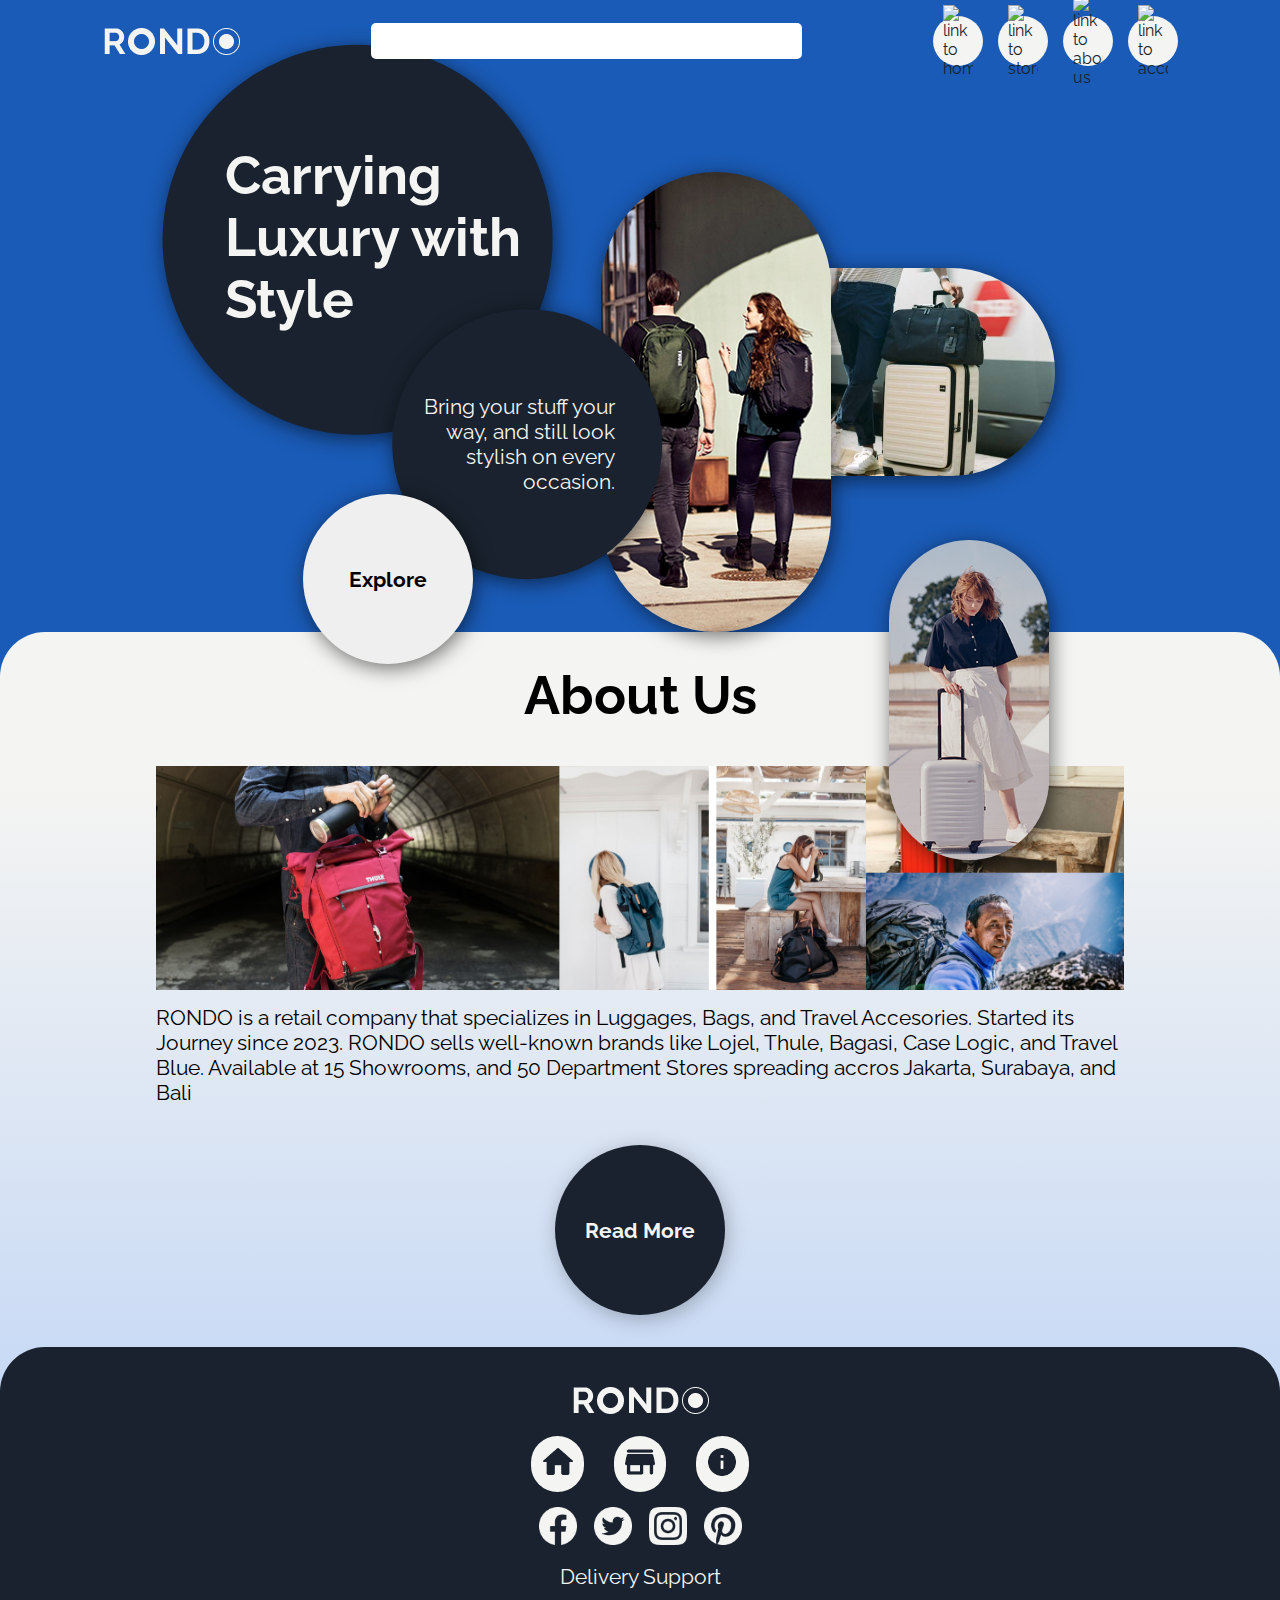
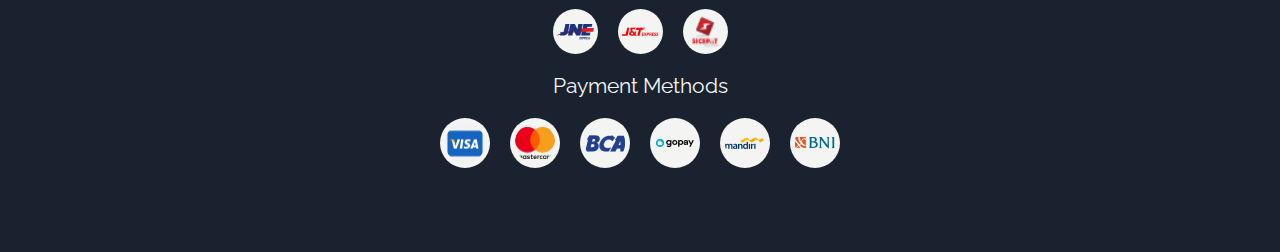
==== about.html @ dee166ba "add about-us files, assets, and link pages" ====
<!DOCTYPE html>
<html lang="en">
  <head>
    <meta charset="UTF-8" />
    <meta http-equiv="X-UA-Compatible" content="IE=edge" />
    <meta name="viewport" content="width=device-width, initial-scale=1.0" />

    <link rel="stylesheet" href="/styles/mobile.css" />
    <link rel="stylesheet" href="/styles/tablet.css" />
    <link rel="stylesheet" href="/styles/desktop.css" />
    <link rel="stylesheet" href="/about-temporary.css" />

    <title>RONDO</title>
  </head>

  <body>
    <!-- Derian -->
    <header>
      <img class="logo" src="/assets/logo.png" alt="rondo logo" />
      <input class="search-bar" type="text" name="search" id="search" />
      <nav class="header-menu">
        <ul>
          <li>
            <a href="/index.html"><img src="" alt="link to home" /></a>
          </li>
          <li>
            <a href="#"><img src="" alt="link to store" /></a>
          </li>
          <li>
            <a href="/about.html"><img src="" alt="link to about us" /></a>
          </li>
          <li>
            <a href="#"><img src="" alt="link to account" /></a>
          </li>
        </ul>
      </nav>

      <nav class="mobile-menu">
        <img src="/assets/hamburger-menu.png" alt="mobile hamburger icon" />
      </nav>
    </header>

    <section class="banner">
      <main>
        <h1>Carrying Luxury with Style</h1>
        <p>
          Bring your stuff your way, and still look stylish on every occasion.
        </p>
        <a href="#"><button>Explore</button></a>
      </main>

      <div class="banner-image">
        <img src="/assets/image/bagimage.jpg" alt="banner main image" />
        <img
          src="/assets/image/bagimage-1.jpg"
          alt="banner supportive image 1"
        />
        <img
          src="/assets/image/bagimage-2.jpg"
          alt="banner supportive image 2"
        />
      </div>
    </section>

    <section class="about">
      <h2>About Us</h2>

      <div>
        <article>
          <img src="/assets/about-us-banner.png" alt="about image 1" />

          <article class="about-info">
            
            <p>
              RONDO is a retail company that specializes in Luggages, Bags,
              and Travel Accesories. Started its Journey since 2023. RONDO
              sells well-known brands like Lojel, Thule, Bagasi, Case Logic, and
              Travel Blue. Available at 15 Showrooms, and 50 Department Stores
              spreading accros Jakarta, Surabaya, and Bali
            </p>
          </article>
        </article>
      </div>

      <a href="#"><button>Read More</button></a>
    </section>

    <footer>
      <img class="logo" src="/assets/logo.png" alt="rondo logo" />

      <ul class="footer-menu">
        <li>
          <a href="/index.html"
            ><img src="/assets/navigation/icon-home.png" alt="link to home"
          /></a>
        </li>
        <li>
          <a href="#"
            ><img src="/assets/navigation/icon-store.png" alt="link to store"
          /></a>
        </li>
        <li>
          <a href="/about.html"
            ><img
              src="/assets/navigation/icon-about.png"
              alt="link to about us"
          /></a>
        </li>
      </ul>

      <ul class="footer-social-media">
        <li>
          <img src="/assets/navigation/icon-facebook.png" alt="facebook" />
        </li>
        <li>
          <img src="/assets/navigation/icon-twitter.png" alt="twitter" />
        </li>
        <li>
          <img src="/assets/navigation/icon-instagram.png" alt="instagram" />
        </li>
        <li>
          <img src="/assets/navigation/icon-pinterest.png" alt="pinterest" />
        </li>
      </ul>

      <div class="footer-info">
        <div class="footer-delivery-support">
          <p>Delivery Support</p>
          <ul>
            <li>
              <img src="/assets/delivery/icon-jne.png" alt="jne" />
            </li>
            <li>
              <img src="/assets/delivery/icon-jnt.png" alt="j&t express" />
            </li>
            <li>
              <img src="/assets/delivery/icon-sicepat.png" alt="sicepat" />
            </li>
          </ul>
        </div>

        <div class="footer-payment-methods">
          <p>Payment Methods</p>
          <ul>
            <li>
              <img src="/assets/payment/icon-visa.png" alt="visa" />
            </li>
            <li>
              <img src="/assets/payment/icon-mastercard.png" alt="mastercard" />
            </li>
            <li>
              <img src="/assets/payment/icon-bca.png" alt="bca" />
            </li>
            <li>
              <img src="/assets/payment/icon-gopay.png" alt="gopay" />
            </li>
            <li>
              <img src="/assets/payment/icon-mandiri.png" alt="mandiri" />
            </li>
            <li>
              <img src="/assets/payment/icon-bni.png" alt="bni" />
            </li>
          </ul>
        </div>
      </div>
    </footer>
  </body>
</html>
---- styles/mobile.css ----
/* 
  -----------------------------------------------------------------------------
    GLOBAL
  -----------------------------------------------------------------------------
*/
@import url("https://fonts.googleapis.com/css2?family=Quicksand&family=Raleway:wght@400;700&display=swap");

:root {
  --global-leftright-padding: 4%;

  --font-size-xl: 2.4rem;
  --font-size-body: 1.2rem;

  --font-weight-medium: 400;
  --font-weight-bold: 700;

  --color-white: #f4f4f2;
  --color-very-light-blue: #c7d9f5;
  --color-blue: #1a5bb7;
  --color-very-dark-blue: #19222e;

  --round-button-size: 120px;
}

html {
  box-sizing: border-box;
}

*,
*:before,
*:after {
  margin: 0;
  box-sizing: inherit;
}

body {
  font-family: "Raleway", "Segoe UI", sans-serif;
  overflow-x: hidden;
}

h1 {
  font-weight: var(--font-weight-bold);
  font-size: var(--font-size-xl);
}

h2 {
  font-weight: var(--font-weight-bold);
  font-size: var(--font-size-xl);
  text-align: center;
}

h3 {
  font-weight: var(--font-weight-bold);
}

p {
  font-weight: var(--font-weight-medium);
  font-size: var(--font-size-body);
}

li {
  list-style: none;
}

a {
  text-decoration: none;
  color: var(--color-very-dark-blue);
}

button {
  font-family: "Raleway", "Segoe UI", sans-serif;
  font-weight: var(--font-weight-bold);
  font-size: var(--font-size-body);
  width: fit-content;
}

img {
  object-fit: contain;
}

/* 
  -----------------------------------------------------------------------------
    HEADER
  -----------------------------------------------------------------------------
*/
header {
  padding: 1rem var(--global-leftright-padding);
  display: flex;
  justify-content: space-between;
  position: absolute;
  top: 0;
  width: 100%;
  z-index: 5;
}

header input,
.header-menu {
  display: none;
}

header .mobile-menu img {
  padding: 1rem;
  border-radius: 100px;
  background-color: var(--color-white);
}

/* 
  -----------------------------------------------------------------------------
    BANNER
  -----------------------------------------------------------------------------
*/
.banner {
  padding: 6rem var(--global-leftright-padding);
  padding-bottom: 2rem;
  display: flex;
  flex-direction: column;
  align-items: center;
  background-color: var(--color-blue);
}

.banner-image {
  display: none;
}

.banner main {
  width: clamp(280px, 80%, 350px);
  display: flex;
  flex-direction: column;
  position: relative;
  z-index: 1;
  color: var(--color-white);
}

.banner main h1::before {
  content: "";
  display: block;
  width: 310px;
  height: 310px;
  border-radius: 200px;
  position: absolute;
  transform: translate(-3.5rem, -5.2rem);
  background-color: var(--color-very-dark-blue);
  box-shadow: 2px 4px 20px rgba(0, 0, 0, 0.55);
  z-index: -3;
}

.banner main h1 {
  width: 220px;
}

.banner main p::before {
  content: "";
  display: block;
  width: 240px;
  height: 240px;
  border-radius: 200px;
  position: absolute;
  transform: translate(0.3rem, -5rem);
  background-color: var(--color-very-dark-blue);
  box-shadow: 2px 4px 20px rgba(0, 0, 0, 0.55);
  z-index: -2;
}

.banner main p {
  margin-top: 2.5rem;
  width: 210px;
  align-self: flex-end;
  text-align: right;
}

.banner main a {
  margin-left: 20%;
  width: fit-content;
}

.banner main a button {
  width: var(--round-button-size);
  height: var(--round-button-size);
  position: relative;
  border-radius: 100px;
  border-color: transparent;
  box-shadow: 2px 4px 20px rgba(0, 0, 0, 0.55);
  z-index: -1;
}

/* 
  -----------------------------------------------------------------------------
    FEATURED
  -----------------------------------------------------------------------------
*/
.featured {
  padding: 2rem var(--global-leftright-padding);
  padding-bottom: 5rem;
  margin-top: -3rem;
  display: flex;
  flex-direction: column;
  align-items: center;
  gap: 40px;
  border-radius: 45px 45px 0px 0px;
  background: linear-gradient(
    180deg,
    var(--color-white) 0%,
    var(--color-white) 20%,
    var(--color-very-light-blue) 100%
  );
}

.featured > div {
  display: flex;
  flex-direction: column;
  gap: 30px;
}

.featured > div > article {
  display: flex;
  gap: 15px;
}

.featured > div > article > img {
  width: clamp(90px, 25%, 180px);
  border-radius: 100px;
  object-fit: cover;
}

.featured .item-info {
  display: grid;
  grid-template-areas:
    "name image"
    "price image";
  grid-template-rows: 1fr 1fr;
  grid-template-columns: 3fr 1fr;
  gap: 2px 7px;
}

.featured .item-info h3 {
  grid-area: name;
  align-self: flex-end;
}

.featured .item-info p {
  grid-area: price;
  font-family: "Quicksand", "Segoe UI", sans-serif;
}

.featured .item-info a {
  grid-area: image;
  align-self: center;
  justify-self: end;
  display: flex;
  align-items: center;
  justify-content: center;
  width: 70px;
  height: 70px;
  border-radius: 100px;
  background-color: var(--color-very-dark-blue);
}

.featured .item-info a img {
  width: 25px;
}

.featured > a button {
  width: var(--round-button-size);
  height: var(--round-button-size);
  position: relative;
  border-radius: var(--round-button-size);
  border-color: transparent;
  box-shadow: 2px 4px 20px rgba(0, 0, 0, 0.25);
  cursor: pointer;
  background-color: var(--color-very-dark-blue);
  color: var(--color-white);
}

/* 
  -----------------------------------------------------------------------------
    BENEFITS
  -----------------------------------------------------------------------------
*/
.benefits {
  padding: 2rem var(--global-leftright-padding);
  padding-bottom: 5rem;
  margin-top: -3rem;
  display: flex;
  flex-direction: column;
  align-items: center;
  gap: 40px;
  border-radius: 45px 45px 0px 0px;
  background: linear-gradient(
    180deg,
    var(--color-white) 0%,
    var(--color-white) 20%,
    var(--color-very-light-blue) 100%
  );
}

.benefits > div {
  width: 90%;
  display: flex;
  flex-direction: column;
  gap: 55px;
}

.benefits > div > article {
  display: flex;
  gap: 25px;
}

.benefits > div > article > img {
  width: clamp(70px, 25%, 170px);
}

.benefits .benefits-info {
  display: flex;
  flex-direction: column;
  justify-content: center;
}

.benefits > a button {
  width: var(--round-button-size);
  height: var(--round-button-size);
  position: relative;
  border-radius: var(--round-button-size);
  border-color: transparent;
  box-shadow: 2px 4px 20px rgba(0, 0, 0, 0.25);
  cursor: pointer;
  background-color: var(--color-very-dark-blue);
  color: var(--color-white);
}

/* 
  -----------------------------------------------------------------------------
    NEWSLETTER
  -----------------------------------------------------------------------------
*/
.newsletter {
  padding: 2rem var(--global-leftright-padding);
  padding-bottom: 5rem;
  margin-top: -3rem;
  display: flex;
  flex-direction: column;
  align-items: center;
  gap: 8px;
  border-radius: 45px 45px 0px 0px;
  background: var(--color-blue);
  color: var(--color-white);
}

.newsletter > p {
  text-align: center;
}

.newsletter form {
  margin-top: 2rem;
  width: 100%;
  display: flex;
  flex-direction: column;
  gap: 20px;
}

.newsletter form > div {
  display: flex;
  flex-direction: column;
  gap: 8px;
}

.newsletter form > div > label {
  font-weight: var(--font-weight-bold);
  font-size: var(--font-size-body);
}

.newsletter form > div > input {
  padding: 0.7rem 0.5rem;
  font-size: var(--font-size-body);
  font-family: "Quicksand", "Segoe UI", sans-serif;
}

.newsletter .form-gender p {
  font-weight: var(--font-weight-bold);
  font-size: var(--font-size-body);
}

.newsletter .form-gender > section {
  display: flex;
  align-items: center;
  gap: 12px;
}

.newsletter .form-gender > section input {
  width: 22px;
  height: 22px;
}

.newsletter .form-button {
  align-self: center;
}

.newsletter .form-button button {
  width: var(--round-button-size);
  height: var(--round-button-size);
  position: relative;
  border-radius: var(--round-button-size);
  border-color: transparent;
  box-shadow: 2px 4px 20px rgba(0, 0, 0, 0.25);
  cursor: pointer;
  background-color: var(--color-very-dark-blue);
  color: var(--color-white);
}

/* 
  -----------------------------------------------------------------------------
    FOOTER
  -----------------------------------------------------------------------------
*/
footer {
  padding: 2rem var(--global-leftright-padding);
  padding-bottom: 5rem;
  margin-top: -3rem;
  display: flex;
  flex-direction: column;
  align-items: center;
  gap: 15px;
  border-radius: 45px 45px 0px 0px;
  background: var(--color-very-dark-blue);
  color: var(--color-white);
}

footer .footer-menu {
  padding-left: 0;
  display: flex;
  gap: 30px;
}

footer .footer-menu img {
  width: 30px;
}

footer .footer-menu li {
  padding: 0.7rem;
  border-radius: 100px;
  background-color: var(--color-white);
}

footer .footer-social-media {
  padding-left: 0;
  display: flex;
  gap: 17px;
}

footer .footer-social-media img {
  width: 38px;
}

footer .footer-info {
  display: flex;
  flex-direction: column;
  align-items: center;
  gap: 15px;
  text-align: center;
}

footer .footer-delivery-support {
  display: flex;
  flex-direction: column;
  gap: 20px;
}

footer .footer-delivery-support ul {
  padding-left: 0;
  display: flex;
  align-items: center;
  justify-content: center;
  gap: 20px;
}

footer .footer-delivery-support img {
  padding: 0.2rem;
  width: 45px;
  height: 45px;
  border-radius: 100px;
  background-color: var(--color-white);
}

footer .footer-payment-methods {
  display: flex;
  flex-direction: column;
  gap: 20px;
}

footer .footer-payment-methods ul {
  padding-left: 0;
  display: flex;
  flex-wrap: wrap;
  align-items: center;
  justify-content: center;
  gap: 20px;
}

footer .footer-payment-methods img {
  padding: 0.3rem;
  width: 50px;
  height: 50px;
  border-radius: 100px;
  background-color: var(--color-white);
}
---- styles/tablet.css ----
@media screen and (min-width: 830px) {
  :root {
    --global-leftright-padding: 8%;

    --font-size-xl: 3.3rem;
    --font-size-body: 1.3rem;

    --round-button-size: 170px;
  }

  /* 
  -----------------------------------------------------------------------------
    HEADER
  -----------------------------------------------------------------------------
  */
  header {
    gap: 20px;
    justify-content: space-between;
  }

  header input {
    padding: 0.5rem 1rem;
    width: 40%;
    align-self: center;
    font-family: "Quicksand", "Segoe UI", sans-serif;
    border-radius: 5px;
    border-color: transparent;
  }

  header .mobile-menu {
    display: none;
  }

  header input,
  .header-menu {
    display: block;
  }

  .header-menu ul {
    padding-left: 0;
    display: flex;
    gap: 15px;
  }

  .header-menu ul li {
    width: 50px;
    height: 50px;
    display: flex;
    align-items: center;
    justify-content: center;
    border-radius: 100px;
    background-color: var(--color-white);
  }

  .header-menu ul li a {
    display: flex;
  }

  .header-menu ul img {
    width: 30px;
  }

  /* 
  -----------------------------------------------------------------------------
    BANNER
  -----------------------------------------------------------------------------
  */
  .banner {
    padding: 9rem var(--global-leftright-padding);
    padding-bottom: 1rem;
    flex-direction: row;
    justify-content: center;
    gap: 50px;
  }

  .banner main {
    width: clamp(310px, 80%, 390px);
  }

  .banner main h1::before {
    width: 390px;
    height: 390px;
    border-radius: 300px;
    transform: translate(-3.9rem, -6.2rem);
  }

  .banner main h1 {
    width: 360px;
  }

  .banner main p::before {
    width: 270px;
    height: 270px;
    border-radius: 300px;
    transform: translate(-0.8rem, -5.3rem);
  }

  .banner main p {
    margin-top: 4rem;
  }

  .banner-image {
    display: flex;
    flex-direction: column;
  }

  .banner-image img:nth-child(1) {
    width: 390px;
    border-radius: 500px;
    box-shadow: 2px 4px 20px rgba(0, 0, 0, 0.55);
    transform: translate(0, -2rem);
  }

  .banner-image img:nth-child(2) {
    width: 230px;
    position: absolute;
    border-radius: 500px;
    box-shadow: 2px 4px 20px rgba(0, 0, 0, 0.55);
    transform: translate(-4rem, -8rem);
  }

  .banner-image img:nth-child(3) {
    width: 160px;
    position: absolute;
    border-radius: 500px;
    box-shadow: 2px 4px 20px rgba(0, 0, 0, 0.55);
    transform: translate(14rem, 15rem);
  }
}
---- about-temporary.css ----
/* 
  -----------------------------------------------------------------------------
    about - delete this later
  -----------------------------------------------------------------------------
*/
.about {
  padding: 2rem var(--global-leftright-padding);
  padding-bottom: 5rem;
  margin-top: -3rem;
  display: flex;
  flex-direction: column;
  align-items: center;
  gap: 40px;
  border-radius: 45px 45px 0px 0px;
  background: linear-gradient(
    180deg,
    var(--color-white) 0%,
    var(--color-white) 20%,
    var(--color-very-light-blue) 100%
  );
}

.about > div {
  width: 90%;
  display: flex;
  flex-direction: column;
  gap: 30px;
}

.about > div > article {
  display: flex;
  flex-direction: column;
  gap: 15px;
}

.about > a button {
  width: var(--round-button-size);
  height: var(--round-button-size);
  position: relative;
  border-radius: var(--round-button-size);
  border-color: transparent;
  box-shadow: 2px 4px 20px rgba(0, 0, 0, 0.25);
  cursor: pointer;
  background-color: var(--color-very-dark-blue);
  color: var(--color-white);
}
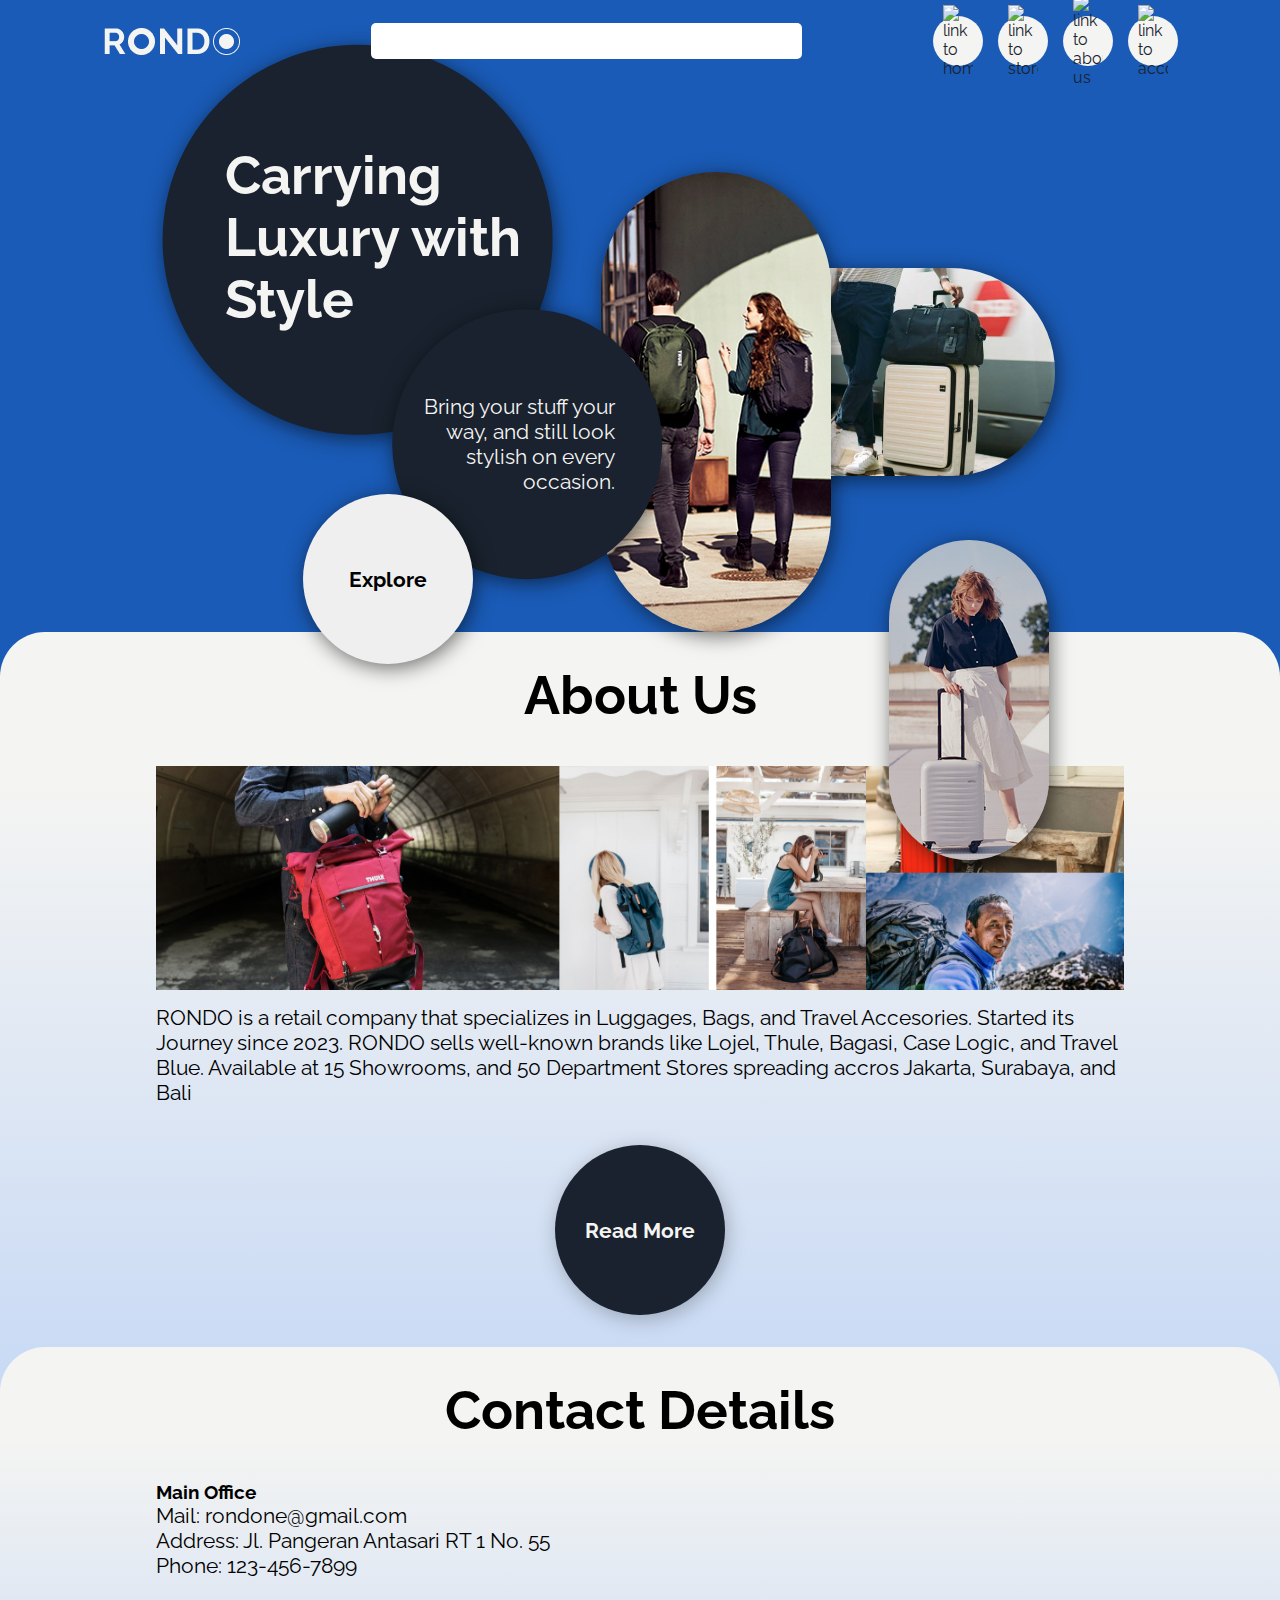
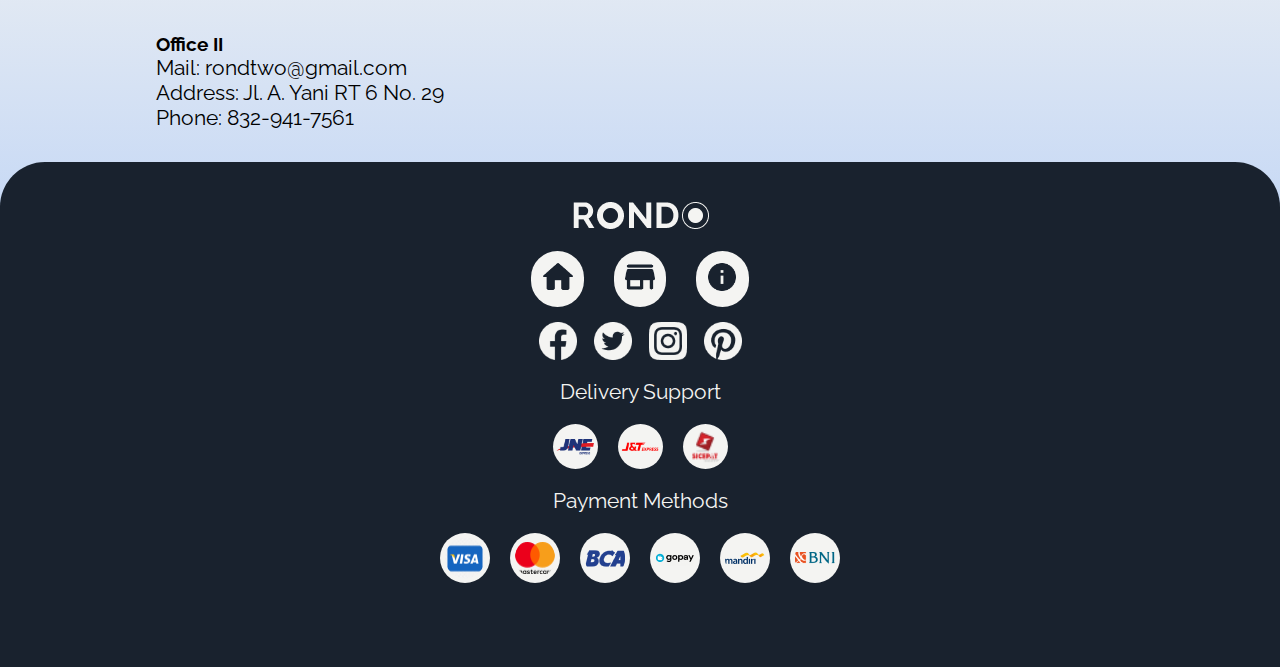
==== commit 41816e68: "delete and modified files" ====
--- a/about.html
+++ b/about.html
@@ -8,13 +8,13 @@
     <link rel="stylesheet" href="/styles/mobile.css" />
     <link rel="stylesheet" href="/styles/tablet.css" />
     <link rel="stylesheet" href="/styles/desktop.css" />
-    <link rel="stylesheet" href="/about-temporary.css" />
+    <link rel="stylesheet" href="/temporary.css" />
 
     <title>RONDO</title>
   </head>
 
   <body>
-    <!-- Derian -->
+
     <header>
       <img class="logo" src="/assets/logo.png" alt="rondo logo" />
       <input class="search-bar" type="text" name="search" id="search" />
@@ -83,6 +83,30 @@
       </div>
 
       <a href="#"><button>Read More</button></a>
+    </section>
+
+    <section class="contact">
+      <h2>Contact Details</h2>
+
+      <div>
+        <article>
+          <article class="contact-info">
+            <h3>Main Office</h3>
+            <p>Mail: rondone@gmail.com</p>
+            <p>Address: Jl. Pangeran Antasari RT 1 No. 55</p>
+            <p>Phone: 123-456-7899</p>
+          </article>
+        </article>
+
+        <article>
+          <article class="contact-info">
+            <h3>Office II</h3>
+            <p>Mail: rondtwo@gmail.com</p>
+            <p>Address: Jl. A. Yani RT 6 No. 29</p>
+            <p>Phone: 832-941-7561</p>
+          </article>
+        </article>
+      </div>
     </section>
 
     <footer>
--- a/temporary.css
+++ b/temporary.css
@@ -0,0 +1,85 @@
+/* 
+  -----------------------------------------------------------------------------
+    about - delete this later
+  -----------------------------------------------------------------------------
+*/
+.about {
+  padding: 2rem var(--global-leftright-padding);
+  padding-bottom: 5rem;
+  margin-top: -3rem;
+  display: flex;
+  flex-direction: column;
+  align-items: center;
+  gap: 40px;
+  border-radius: 45px 45px 0px 0px;
+  background: linear-gradient(
+    180deg,
+    var(--color-white) 0%,
+    var(--color-white) 20%,
+    var(--color-very-light-blue) 100%
+  );
+}
+
+.about > div {
+  width: 90%;
+  display: flex;
+  flex-direction: column;
+  gap: 30px;
+}
+
+.about > div > article {
+  display: flex;
+  flex-direction: column;
+  gap: 15px;
+}
+
+.about > a button {
+  width: var(--round-button-size);
+  height: var(--round-button-size);
+  position: relative;
+  border-radius: var(--round-button-size);
+  border-color: transparent;
+  box-shadow: 2px 4px 20px rgba(0, 0, 0, 0.25);
+  cursor: pointer;
+  background-color: var(--color-very-dark-blue);
+  color: var(--color-white);
+}
+/* 
+-----------------------------------------------------------------------------
+contact
+-----------------------------------------------------------------------------
+*/
+.contact {
+  padding: 2rem var(--global-leftright-padding);
+  padding-bottom: 5rem;
+  margin-top: -3rem;
+  display: flex;
+  flex-direction: column;
+  align-items: center;
+  gap: 40px;
+  border-radius: 45px 45px 0px 0px;
+  background: linear-gradient(
+    180deg,
+    var(--color-white) 0%,
+    var(--color-white) 20%,
+    var(--color-very-light-blue) 100%
+  );
+}
+
+.contact > div {
+  width: 90%;
+  display: flex;
+  flex-direction: column;
+  gap: 55px;
+}
+
+.contact > div > article {
+  display: flex;
+  gap: 25px;
+}
+
+.contact .contact-info {
+  display: flex;
+  flex-direction: column;
+  justify-content: center;
+}
